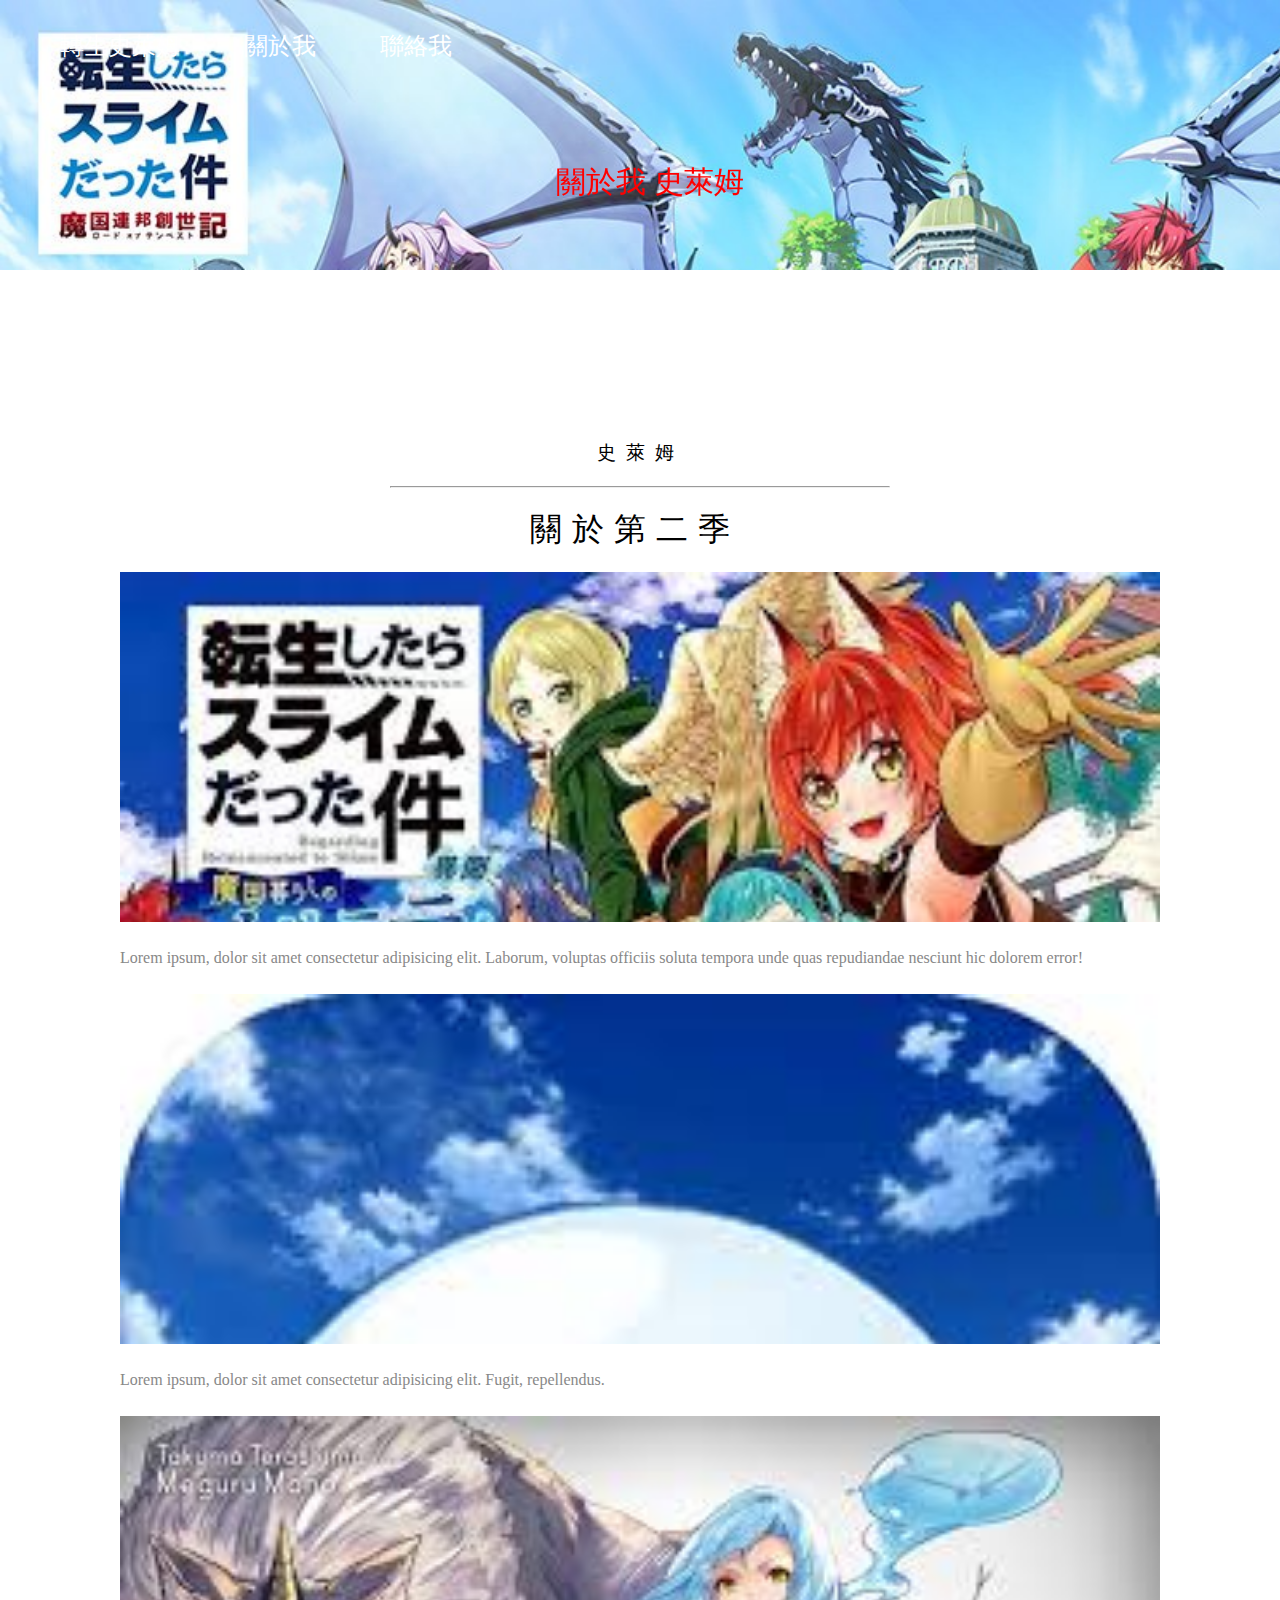
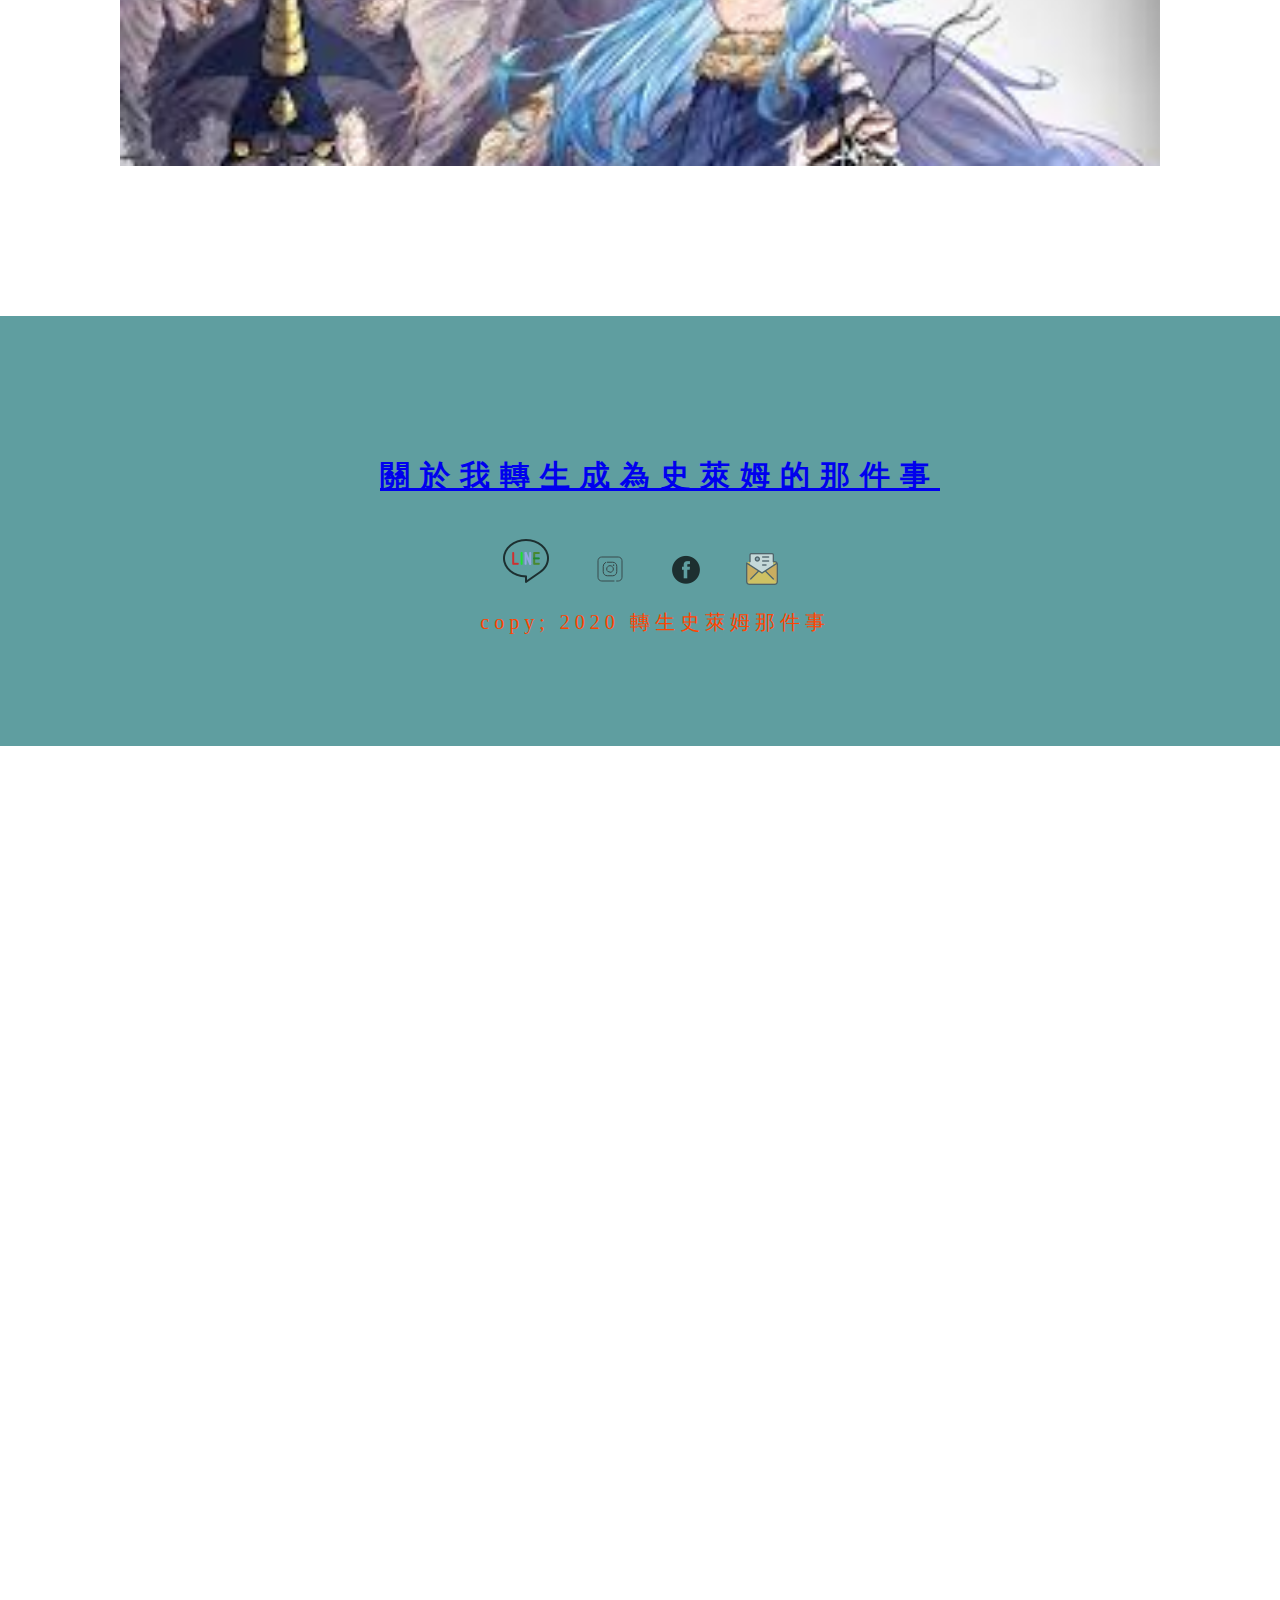
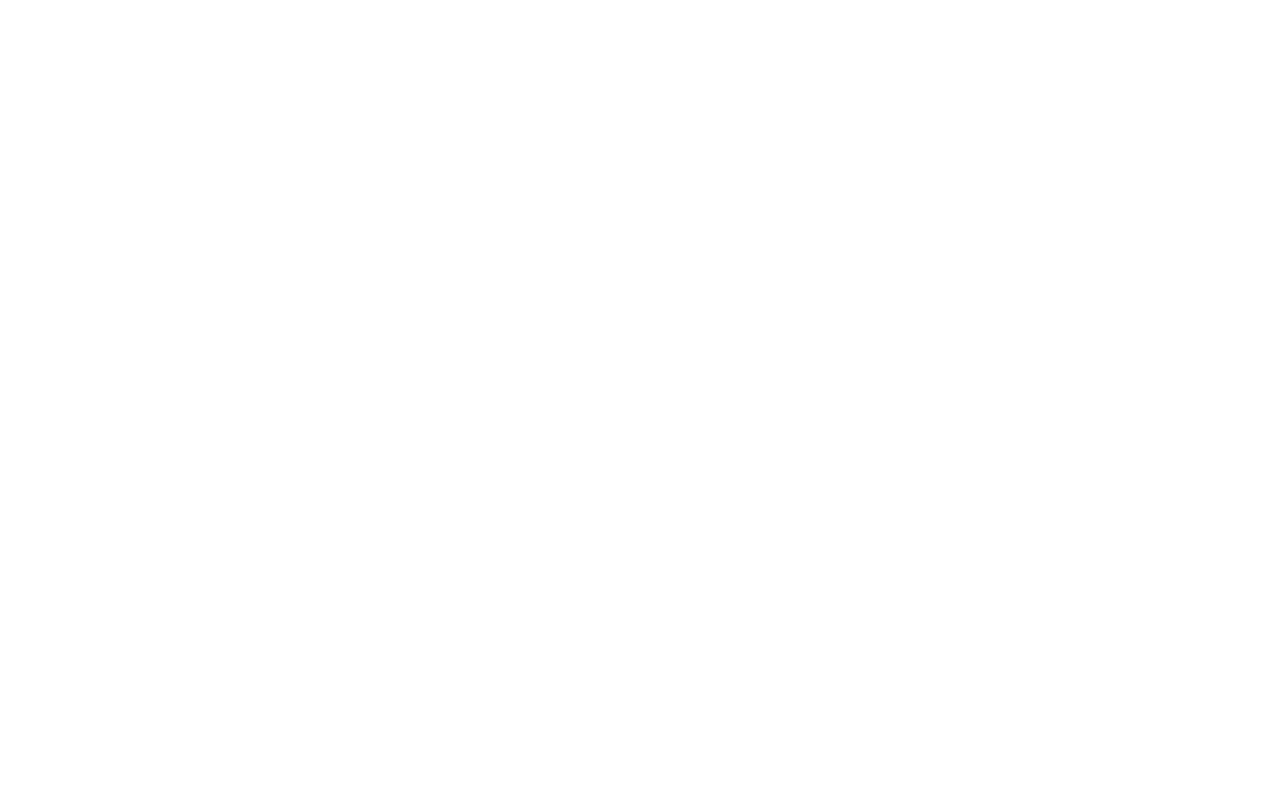
==== about.html @ 7e1a4323 "about" ====
<!DOCTYPE html>
<html lang="zh">
<head>
    <meta charset="UTF-8">
    <meta name="viewport" content="width=device-width, initial-scale=1.0">
    <title>關於我</title>
    <link rel="stylesheet" href="./style.css">
</head>
<body>
    <div id="banner-about">
        <!-- nav 導覽列元素：LOGO、分頁連結等資訊 - 提升 SEO -->
        <nav>
            <a href="index.html">轉生史萊姆</a>
            <a href="about.html">關於我</a>
            <a href="#">聯絡我</a>
        </nav>
        <h2>關於我 史萊姆</h2>
    </div>
    <section id="about-content">
        <h3>史萊姆</h3>
        <hr>
        <h1>關於第二季</h1>
        <div id=about-1></div>
        <!-- 假文 -->
        <p>Lorem ipsum, dolor sit amet consectetur adipisicing elit. Laborum, voluptas officiis soluta tempora unde quas repudiandae nesciunt hic dolorem error!</p>
        <div id=about-2></div>
        <p>Lorem ipsum, dolor sit amet consectetur adipisicing elit. Fugit, repellendus.</p>
        <div id=about-3></div>
    </section>
    <footer>
        <h2><a href="./index.html">關於我轉生成為史萊姆的那件事</a></h2>
        <div id="icon">
            <!-- alt=圖片替代文字 -->
        <a href=""><img src="./icon.png" alt="LINE"></a>
        <a href=""><img src="./iconfinder_Instagram-01_6295683.png" alt="IG"></a>
        <a href=""><img src="./iconfinder_46-facebook_104458.png" alt="FB"></a>
        <a href=""><img src="./iconfinder_5-Email_3213310.png" alt="EMAIL"></a>
        </div>
        <p>copy; 2020 轉生史萊姆那件事</p>
    </footer>
    
</body>
</html>
---- style.css ----
*{
    margin: 0;
    padding: 0;
    font-family: 微軟正黑體; 
    box-sizing: border-box;
}
body{
    background#eee;
    height: 4000px;
}

#banner{
    width: 100%;
    /* vh=高度 */
    height: 100vh;
    background-image: url(./91d7f4dad87d64a0.jpg);
    background-repeat: no-repeat;
    background-size: cover;
    color: red;
    /* 背景固定 */
    background-attachment: fixed;
}
#banner nav{
    padding: 5px;
}
#banner a{
    font-size: 28px;
    padding: 20px;
    text-decoration: none;
    transition:0.3s ;
    color: yellow;
}
#banner a :hover{
    color: green;
}
#banner p{
    text-align: center;
    font-size: 40px;
    padding: 30px;
    opacity: 0.6;
    margin-top: 200px;
    color: green;
}
#banner h1{
    text-align: center;
    font-size: 40px;
    padding: 40px;
}
#banner hr{
    width: 300px; 
    opacity: 0.7;
    margin: 0 auto;
    
}
#news{
    width: 1200px;
    height: 400px;
    background: #ccc;
    display: grid;
    /* 格線容器 1fr=空間分塊 */
    grid-template-columns:  1fr  1fr;
    grid-gap: 50px;
    padding: 50px;
    text-align: center;
    margin: 0 auto;
}
#news-left{
    height: 300px;
    background-image: url(./234.jpg);
    background-repeat: no-repeat;
    background-size: cover;
}
#news-right{
    height: 300px;
    background-image: url(./18082405411061.jpg);
    background-size: cover;
}
    
    
}
#news h3{
    color: #aaa;
    padding: 20px;
    font-weight: 100;
    text-transform: uppercase;
    letter-spacing: 5px;
}
#news hr{
    width: 350px;
    margin: 0 auto;

}
#news h1{
    font-weight: 100;
    padding: 20px;
    font-size: 30px;
}
#news p{
    padding: 30px;
    text-align: left;
    line-height: 2;
    color: #aaa;  
}
a.button {
    text-decoration: none;
    color:#aaa;
    border:1px solid #aaa;
    padding: 10 px  50px;
    transition: 0.5s;
}
a.button:hover{
    color: white;
    background: #aaa;
}
#box{
    background-attachment: fixed;
    background-size: cover;
    background-image: url(./box_h2.jpg);

}
#box h2{
    text-align: center;
    color: #aaa;
    font-size: 32px;
    padding: 100px 0;
    backdrop-filter: blur(3px) opacity(70%);
    letter-spacing: 10px;
    padding-left: 1px;
    font-weight: 100;
    margin-top: 100px;
}
#content{
    width: 1200px;
    margin: 0 auto;
}
#content h1{
    text-align: center;
    font-weight: 100;
    color: #333;
    padding: 30px;
    letter-spacing: 20px;
    padding-left: 20px;
}
#content div{
    display: grid;
    grid-template-columns:1fr 1fr;
    grid-gap: 30px;
}
#content a{
    height: 300px;
    /* 指定線高度 */
    line-height: 350px;
    /* 文字特效 */
    text-decoration: none;
    color:red;
    font-size: 32px;
    text-align: center;
    background-size: cover;
}
#content #about{
    background-image: url(./gigi.jpg);
}
#content #contact{
    background-image: url(./ccc.jpg);
}
#map{
    width: 100%;
    height: 350px;
    margin-top: 150px;
}
footer {
    background:cadetblue;
    text-align: center;
    padding: 90px 0;
    color:sienna ;
    margin-top: 100px;
}
footer h2{
    /* 字体粗細 */
    font-weight: 900;
    /* 字間距 */
    letter-spacing: 10px;
    padding-left: 10px;
    padding:50px 0 40px;
    font-size: 30px;
}
footer #icon a{
    padding: 20px;
    /* 過渡效果 */
    transition: 0.5s;
    /* 濾鏡效果 */
    filter: opacity(70%);

}
    /*滑入  */
footer #icon a:hover{
    filter: opacity(20%);
}
footer p{
    font-size: 20px;
    letter-spacing: 5px;
    padding: 20px;
    color:orangered;
    padding-left: 50px;
}
#banner-about{
    width: 100%;
    /* vh=高度 */
    height: 30vh;
    background-image: url(./18082405411061.jpg);
    background-repeat: no-repeat;
    background-size: cover;
    color: red;
    /* 背景固定 */
    background-attachment: fixed;
}
#banner-about nva{
    backdrop-filter: opacity( 80%);
}
#banner-about h2{
    text-align: center;
    font-size: 30px;
    height: 20vh;
    font-weight: 100;
    padding-left: 20px;
    line-height: 20vh;
    backdrop-filter: opacity(90%);
}
#banner a, #banner-about a{
    color: white;
    text-decoration: none;
    font-size: 24px;
    padding: 0 30px;
    transition: 0.5s;
}
#banner a, #banner-about nav{
    padding: 30px;
}
#banner a:hover, #banner-about a:hover{
    color: #aaa;
}
/* 內文 */
#about-content{
    width: 1200px;
    margin: 0 auto;
    background: white;
    padding: 50px 80px;
    margin-top: 100px;
}
#about-content h3{
    text-align: center;
    color: ddd;
    letter-spacing: 10px;
    padding-left: 10px;
    font-weight: 100;
    text-transform: uppercase;
    padding: 20px;
}
#about-content hr{
    width: 500px;
    margin: 0 auto;
}
#about-content h1{
    text-align: center;
    padding: 20px;
    color:ccc;
    letter-spacing: 10px;
    padding-left: 10px;
    font-weight: 100;
}
#about-content #about-1 {
    height: 350px;
    background-image: url(./box_h2.jpg);
    background-size: cover;
}

#about-content #about-2 {
    height: 350px;
    background-image: url(./ccc.jpg);
    background-size: cover;
}

#about-content #about-3 {
    height: 350px;
    background-image: url(./gigi.jpg);
    background-size: cover;
}

#about-content p {
    padding: 20px 0;
    line-height: 2;
    color: #888;
}
footer h2{
    margin-left: 40px;
}
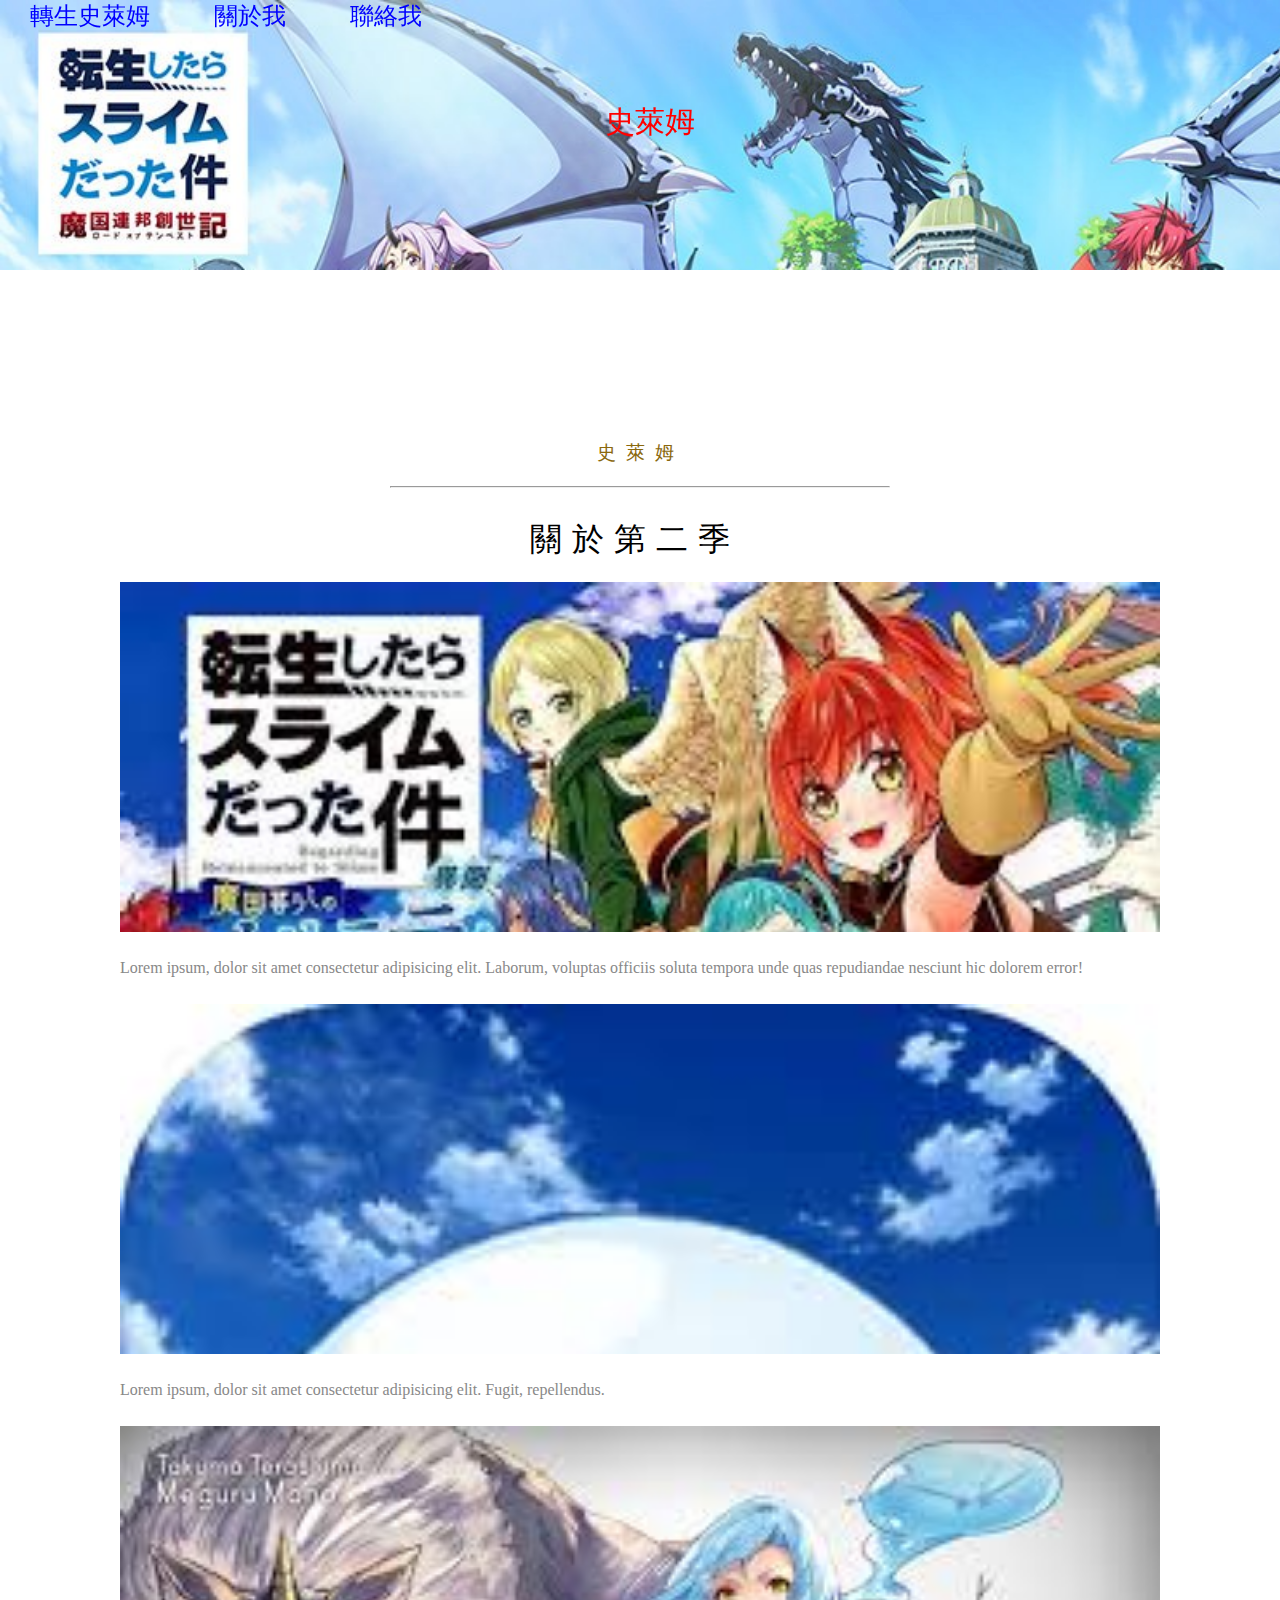
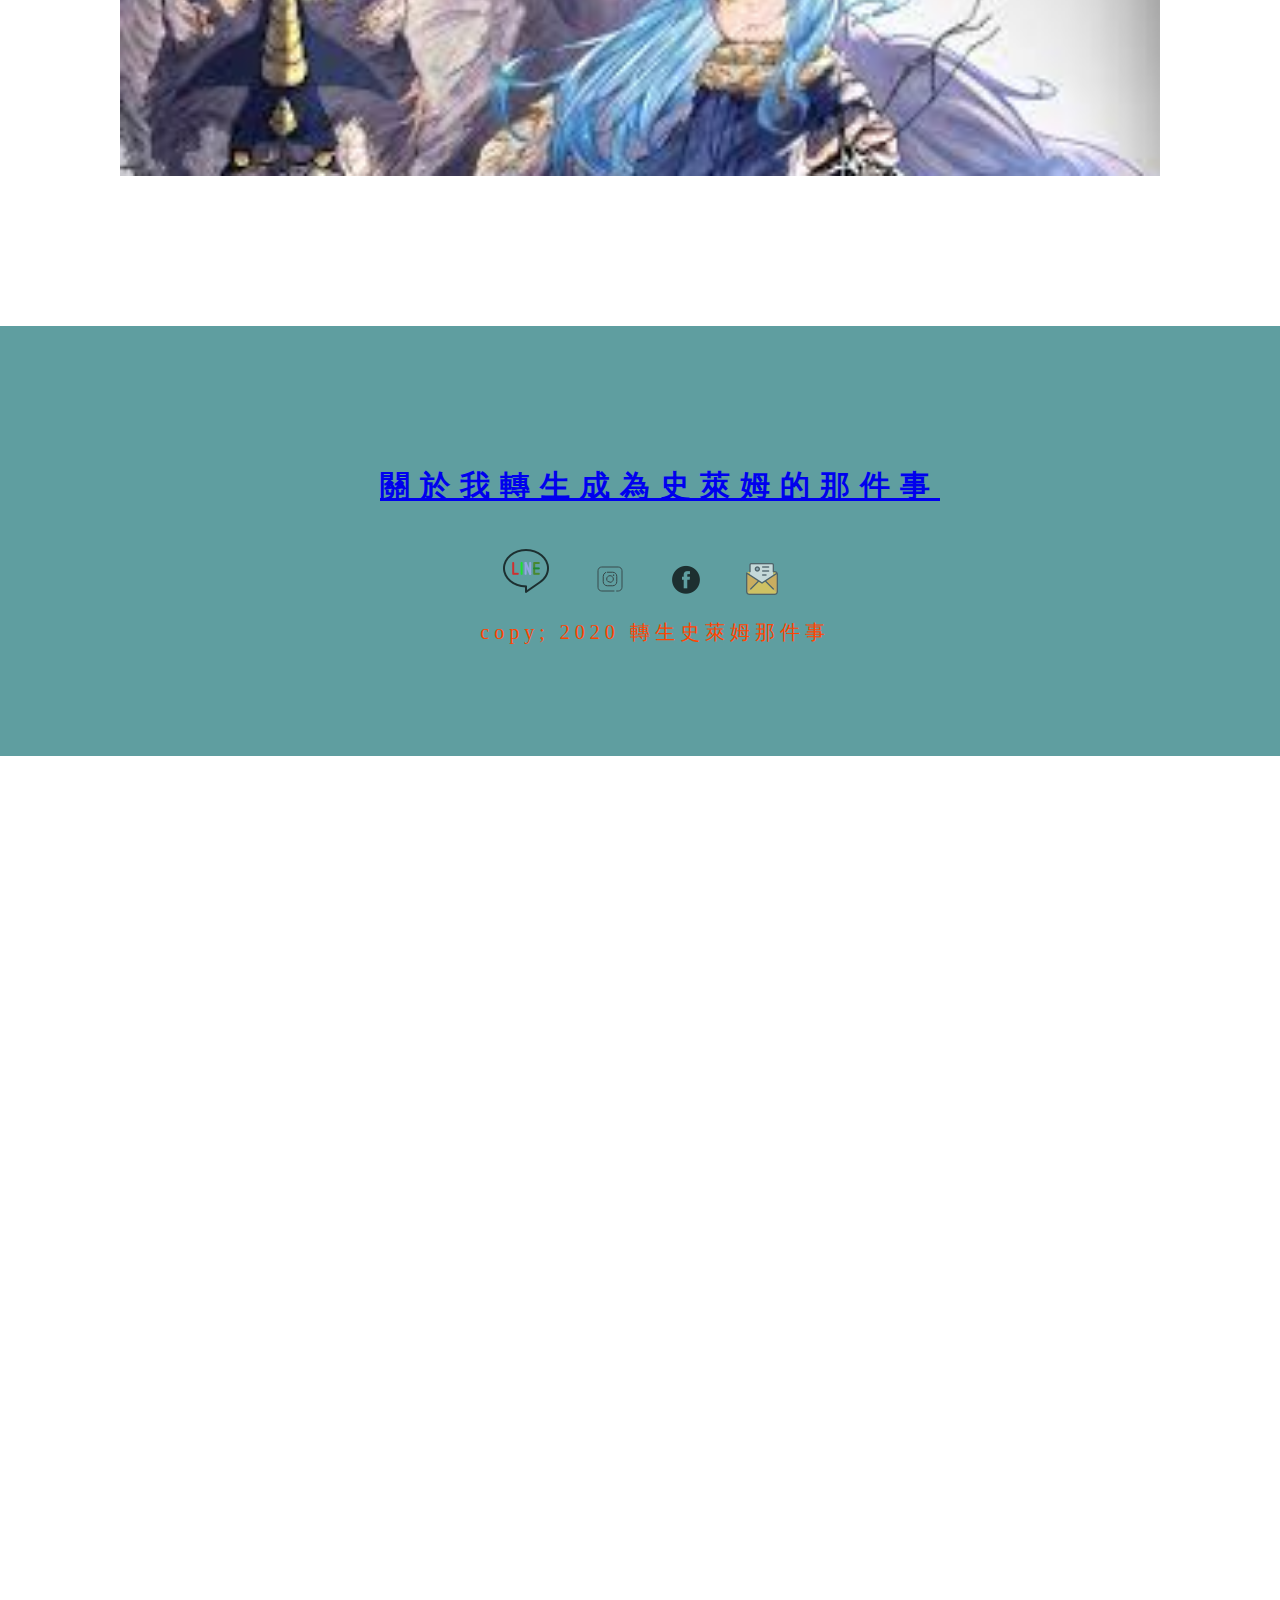
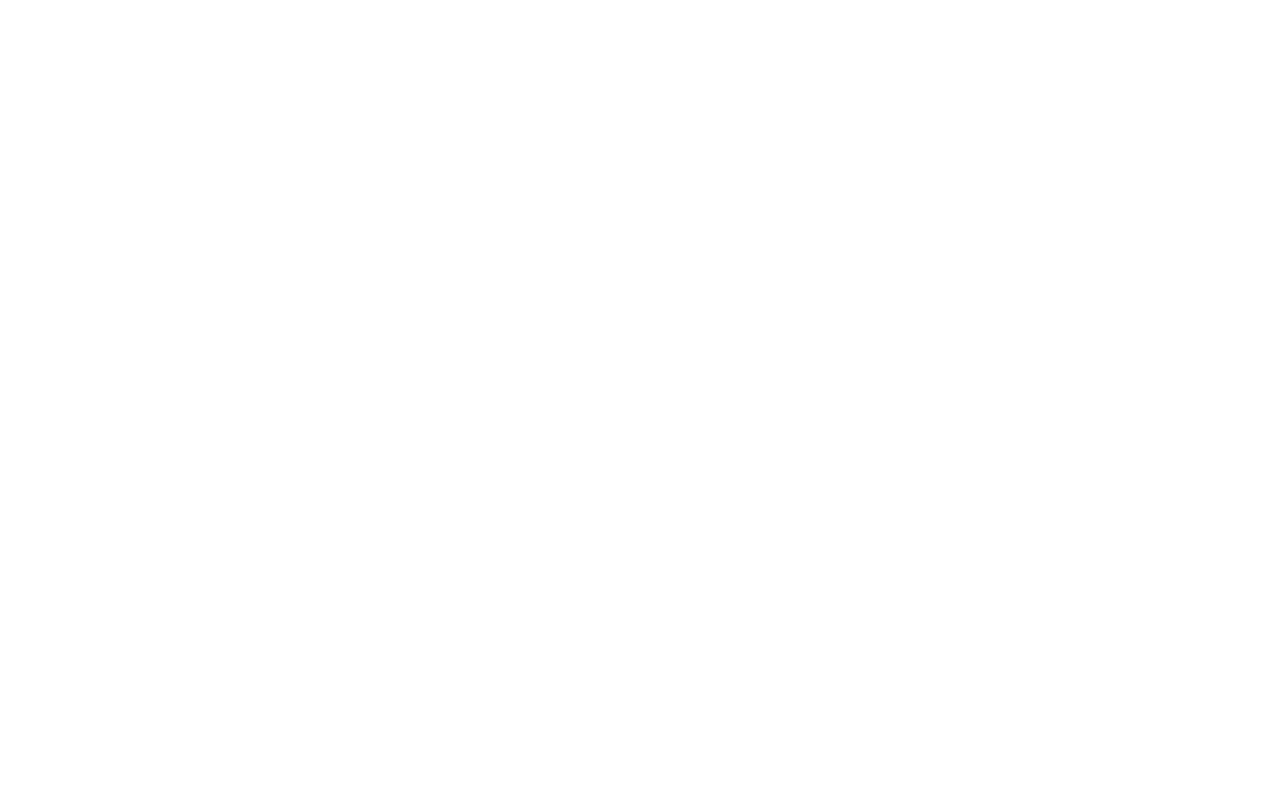
==== commit 0f35df3e: "史萊姆完成版" ====
--- a/about.html
+++ b/about.html
@@ -5,6 +5,7 @@
     <meta name="viewport" content="width=device-width, initial-scale=1.0">
     <title>關於我</title>
     <link rel="stylesheet" href="./style.css">
+    <link rel="shortcut icon" href="./slime.ico" type="image/x-icon">
 </head>
 <body>
     <div id="banner-about">
@@ -12,9 +13,9 @@
         <nav>
             <a href="index.html">轉生史萊姆</a>
             <a href="about.html">關於我</a>
-            <a href="#">聯絡我</a>
+            <a href="contact.html">聯絡我</a>
         </nav>
-        <h2>關於我 史萊姆</h2>
+        <h2>史萊姆</h2>
     </div>
     <section id="about-content">
         <h3>史萊姆</h3>
--- a/style.css
+++ b/style.css
@@ -28,7 +28,7 @@
     padding: 20px;
     text-decoration: none;
     transition:0.3s ;
-    color: yellow;
+    color: rgb(92, 92, 11);
 }
 #banner a :hover{
     color: green;
@@ -214,8 +214,8 @@
     /* 背景固定 */
     background-attachment: fixed;
 }
-#banner-about nva{
-    backdrop-filter: opacity( 80%);
+#banner-about nav{
+    backdrop-filter: opacity( 50%);
 }
 #banner-about h2{
     text-align: center;
@@ -226,17 +226,17 @@
     line-height: 20vh;
     backdrop-filter: opacity(90%);
 }
-#banner a, #banner-about a{
-    color: white;
+#banner a, #banner-about a, #banner-contact a{
+    color: blue;
     text-decoration: none;
     font-size: 24px;
     padding: 0 30px;
     transition: 0.5s;
 }
-#banner a, #banner-about nav{
+#banner a, #banner-about nav #banner-contact a{
     padding: 30px;
 }
-#banner a:hover, #banner-about a:hover{
+#banner a:hover, #banner-about a:hover #banner-contact a{
     color: #aaa;
 }
 /* 內文 */
@@ -249,7 +249,7 @@
 }
 #about-content h3{
     text-align: center;
-    color: ddd;
+    color: #8a680d;
     letter-spacing: 10px;
     padding-left: 10px;
     font-weight: 100;
@@ -267,11 +267,13 @@
     letter-spacing: 10px;
     padding-left: 10px;
     font-weight: 100;
+    margin-top: 10px;
 }
 #about-content #about-1 {
     height: 350px;
     background-image: url(./box_h2.jpg);
     background-size: cover;
+    
 }
 
 #about-content #about-2 {
@@ -294,3 +296,55 @@
 footer h2{
     margin-left: 40px;
 }
+#banner-contact{
+    background-image: url(./box_h2.jpg);
+    background-size: cover;
+    width: 100%;
+    height: 30vh;
+    background-attachment: fixed;
+    color:whithe;
+    font-size: 20px;
+}
+#contact #content{
+
+}
+
+/* 表單 */
+#form-self {
+    width: 700px;
+    padding: 50px 80px;
+    background: #94ddbb;
+    box-shadow: 0 5px 10px rgba(0, 0, 0, 0.3);
+    margin: 100px auto 150px;
+}
+
+#form-self #name, #form-self #email, #form-self #message{
+    width: 100%;
+    padding: 10px;
+    font-size: 20px;
+    margin: 15px;
+    border: 1px solid rgba(235, 18, 18, 0.1);
+}
+
+label{
+    margin: 15px;
+}
+
+
+#form-self #buttons {
+    text-align: center;
+}
+#form-self #buttons input{
+    margin:15px;
+    font-size: 30px;
+    margin-top: 50px;
+}
+#banner-contact{
+    margin: 20px;
+}
+#banner-contact h2{
+    font-size: 30px;
+    text-align: center;
+    margin: 80px;
+    color: rgb(221, 27, 27);
+}